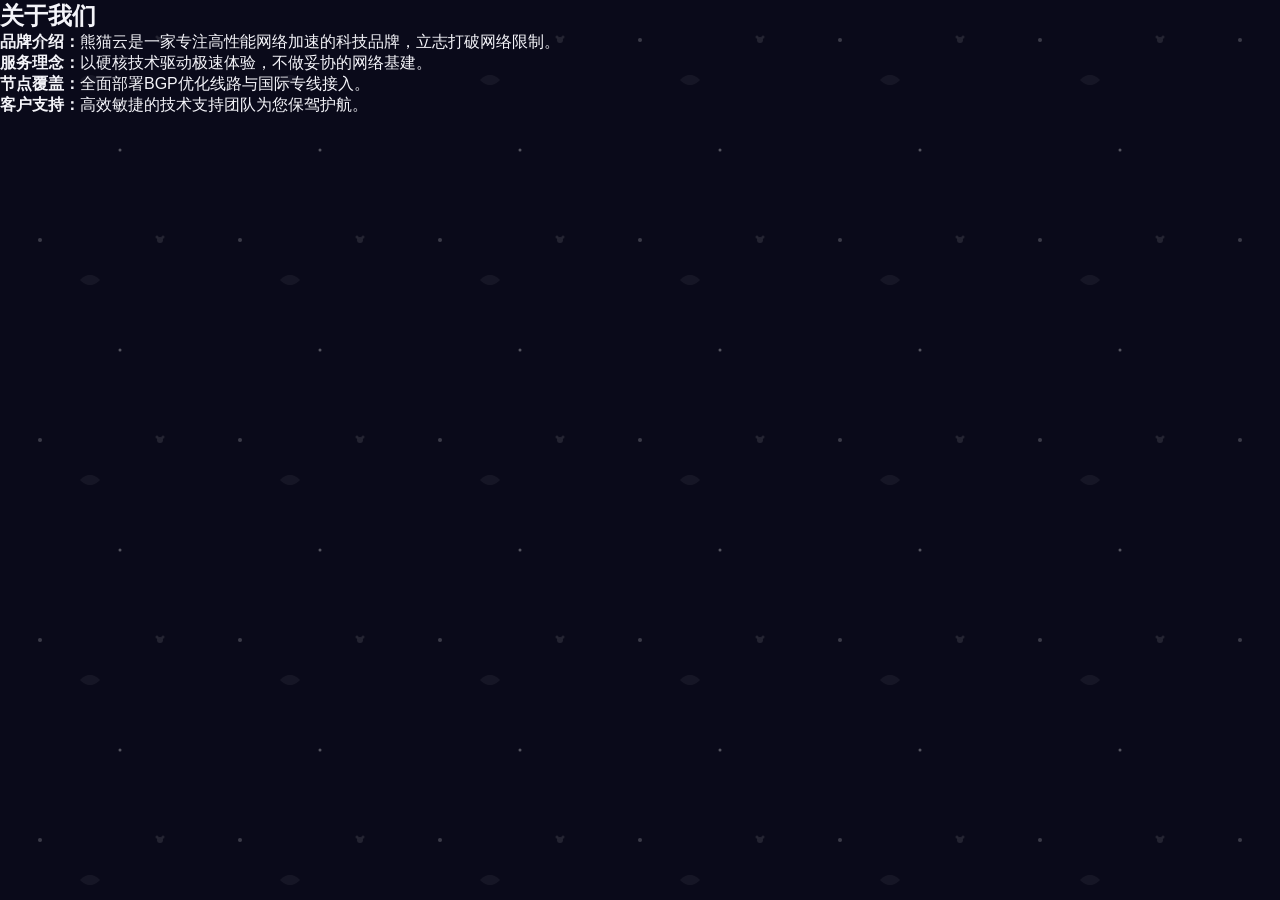
==== about.html @ f84f65e7 "Initial commit - Fully SEO optimized and responsive" ====
<!DOCTYPE html>
<html lang="zh-CN">
<head><meta charset="UTF-8"><title>关于我们 - 熊猫云</title><link rel="stylesheet" href="style.css"></head>
<body>
<div class="grid-container">
<main class="box" style="grid-column: span 12;">
<h2>关于我们</h2>
<p><strong>品牌介绍：</strong>熊猫云是一家专注高性能网络加速的科技品牌，立志打破网络限制。</p>
<p><strong>服务理念：</strong>以硬核技术驱动极速体验，不做妥协的网络基建。</p>
<p><strong>节点覆盖：</strong>全面部署BGP优化线路与国际专线接入。</p>
<p><strong>客户支持：</strong>高效敏捷的技术支持团队为您保驾护航。</p>
</main>
</div>
</body>
</html>
---- style.css ----
:root {
  --space-dark: #0a0a1a;
  --starlight: #f4f4f9;
  --flare: #ff6a00;
  --module-bg: #1a1a2e;
}
* { margin:0; padding:0; box-sizing:border-box; }
body {
  font-family: 'Trebuchet MS', 'Lucida Sans Unicode', 'Lucida Grande', 'Lucida Sans', Arial, sans-serif;
  background-color: var(--space-dark);
  color: var(--starlight);
  overflow-x: hidden;
}
/* Panda Constellation Background using SVG Data URI */
body::after {
  content: "";
  position: absolute;
  top: 0; left: 0; width: 100%; height: 100%;
  background-image: url("data:image/svg+xml,%3Csvg xmlns='http://www.w3.org/2000/svg' width='200' height='200'%3E%3Ccircle cx='40' cy='40' r='2' fill='%23fff' opacity='0.2'/%3E%3Ccircle cx='120' cy='150' r='1.5' fill='%23fff' opacity='0.3'/%3E%3Cpath d='M80 80 Q90 70 100 80 Q90 90 80 80 Z' fill='%23fff' opacity='0.05'/%3E%3C!-- Small Panda Head Stars --%3E%3Ccircle cx='160' cy='40' r='3' fill='%23fff' opacity='0.1'/%3E%3Ccircle cx='157' cy='37' r='1.5' fill='%23fff' opacity='0.1'/%3E%3Ccircle cx='163' cy='37' r='1.5' fill='%23fff' opacity='0.1'/%3E%3C/svg%3E");
  z-index: -1;
  pointer-events: none;
}
.space-deck {
  max-width: 1000px; margin: 0 auto; padding: 0 20px;
}
.top-nav {
  display: flex; justify-content: space-between; align-items: center;
  padding: 30px 0; border-bottom: 1px solid rgba(255,255,255,0.1);
}
.logo {
  display: flex; align-items: center; gap: 15px;
  font-size: 1.8rem; font-weight: bold; letter-spacing: 3px; color: var(--flare);
}
.hero-module {
  text-align: center; padding: 100px 0;
  display: flex; flex-direction: column; align-items: center;
}
/* Giant Astronaut Panda Graphic via CSS/SVG */
.giant-panda-graphic {
  width: 150px; height: 150px; margin-bottom: 30px;
}
.hero-module h1 {
  font-size: 3.5rem; margin-bottom: 20px; color: var(--starlight);
}
.hero-module p {
  font-size: 1.2rem; color: #aaa; max-width: 600px; margin-bottom: 40px; line-height: 1.8;
}
.capsule-btn {
  display: inline-block; padding: 15px 40px; border-radius: 50px;
  background-color: var(--flare); color: var(--starlight);
  text-decoration: none; font-size: 1.2rem; font-weight: bold;
  transition: transform 0.2s, background-color 0.2s;
}
.capsule-btn:hover { background-color: #ff8c33; transform: translateY(-3px); }
.capsule-btn-dark {
  background-color: transparent; border: 2px solid var(--starlight); color: var(--starlight);
}
.capsule-btn-dark:hover { background-color: var(--starlight); color: var(--space-dark); }
.btn-wrapper { display: flex; gap: 20px; flex-wrap: wrap; justify-content: center; }

.section-title {
  text-align: center; font-size: 2.2rem; margin: 80px 0 40px; color: var(--flare);
}
.module-grid {
  display: flex; flex-wrap: wrap; gap: 30px;
}
.module-card {
  flex: 1 1 300px; background-color: var(--module-bg);
  border-radius: 20px; padding: 40px; text-align: center;
  border-top: 4px solid var(--flare);
}
.panda-icon-wrap {
  width: 60px; height: 60px; margin: 0 auto 20px;
  background: var(--space-dark); border-radius: 50%;
  display: flex; justify-content: center; align-items: center;
}
.module-card h3 { font-size: 1.4rem; margin-bottom: 15px; }
.module-card p { color: #aaa; line-height: 1.6; }

.pricing-container {
  display: flex; flex-direction: column; gap: 20px;
}
.price-row {
  display: flex; justify-content: space-between; align-items: center;
  background: var(--module-bg); padding: 30px 40px; border-radius: 100px;
}
.price-row.primary { border: 2px solid var(--flare); }
.p-tier h4 { font-size: 1.5rem; margin-bottom: 5px; }
.p-tier span { color: #aaa; font-size: 0.9rem; }
.p-amount { font-size: 2.5rem; font-weight: bold; color: var(--flare); }
.p-features { display: flex; gap: 20px; color: #ccc; }

.faq-list {
  background: var(--module-bg); border-radius: 20px; padding: 40px;
}
.faq-row { margin-bottom: 30px; }
.faq-row:last-child { margin-bottom: 0; }
.faq-row h4 { font-size: 1.2rem; margin-bottom: 10px; color: var(--flare); }

.footer-nav {
  text-align: center; padding: 60px 0 40px; border-top: 1px solid rgba(255,255,255,0.1); margin-top: 80px;
}
.footer-nav a { color: #aaa; margin: 0 15px; text-decoration: none; text-transform: uppercase; font-size: 0.9rem;}
.footer-nav a:hover { color: var(--starlight); }

.sticky-header {
  position: sticky;
  top: 0;
  z-index: 1000;
  background-color: rgba(10, 10, 26, 0.95);
  backdrop-filter: blur(8px);
  padding: 15px 20px;
  margin: 0 -20px;
}
.nav-links { display: flex; gap: 20px; align-items: center; }
.nav-links a { color: var(--starlight); text-decoration: none; font-weight: bold; transition: color 0.2s; }
.nav-links a:hover { color: var(--flare); }
.btn-small { padding: 10px 20px; font-size: 1rem; border-radius: 30px; }

@media (max-width: 768px) {
  .price-row { flex-direction: column; border-radius: 20px; text-align: center; gap: 20px; padding: 30px 20px; }
  .p-features { flex-direction: column; gap: 10px; }
  .hero-module h1 { font-size: 2.5rem; }
  .nav-links { display: none; }
  .sticky-header { flex-wrap: wrap; gap: 15px; justify-content: center; }
}

/* Global Hyperlink Styles */
a, a:link, a:visited {
  color: #ff6a00; /* Flare Orange */
  text-decoration: none;
}
a:hover, a:active {
  color: #e65c00;
}
/* Override specific buttons */
.capsule-btn, .capsule-btn:link, .capsule-btn:visited { color: var(--starlight); }
.capsule-btn-dark, .capsule-btn-dark:link, .capsule-btn-dark:visited { color: var(--starlight); }
.capsule-btn-dark:hover { color: var(--space-dark); }
.nav-links a, .nav-links a:visited { color: var(--starlight); }
.nav-links a:hover { color: var(--flare); }
.footer-nav a, .footer-nav a:visited { color: #aaa; }
.footer-nav a:hover { color: var(--starlight); }

/* Article Listing Cards */
.article-grid { display: grid; grid-template-columns: repeat(auto-fill, minmax(300px, 1fr)); gap: 30px; margin-top: 40px; }
.article-card { background: var(--module-bg); padding: 30px; border: 1px solid #333; border-radius: 15px; transition: transform 0.3s; display: flex; flex-direction: column; justify-content: center; min-height: 150px; }
.article-card:hover { transform: translateY(-5px); border-color: var(--flare); box-shadow: 0 10px 20px rgba(255,106,0,0.1); }
.article-card h3 { font-size: 1.3rem; margin-bottom: 0; line-height: 1.5; color: var(--starlight); transition: color 0.2s; }
.article-card:hover h3 { color: var(--flare); }
.article-card a { text-decoration: none; display: block; }

/* Article Content Spacing */
.content h2 { margin-top: 3rem; margin-bottom: 1.5rem; color: var(--flare); border-left: 4px solid var(--flare); padding-left: 15px; }
.content h3 { margin-top: 2rem; margin-bottom: 1rem; color: var(--flare); }
.content p { margin-bottom: 1.5rem; }
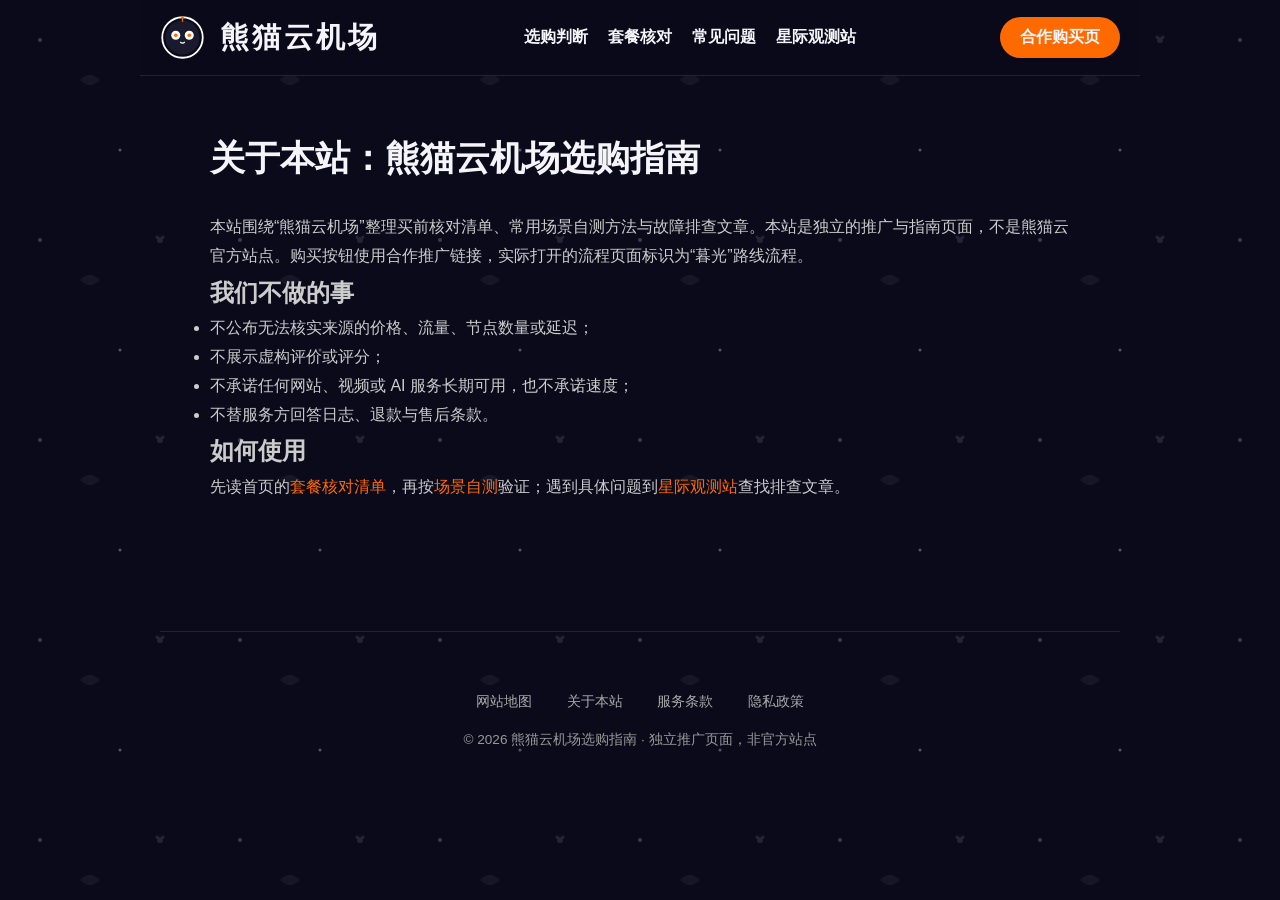
==== commit b8c516ae: "Checkpoint original landing guide revision before cross-review fixes" ====
--- a/about.html
+++ b/about.html
@@ -1,15 +1,58 @@
 <!DOCTYPE html>
 <html lang="zh-CN">
-<head><meta charset="UTF-8"><title>关于我们 - 熊猫云</title><link rel="stylesheet" href="style.css"></head>
+<head>
+<meta charset="utf-8"/>
+<meta content="width=device-width, initial-scale=1.0" name="viewport"/>
+<title>关于本站 - 熊猫云机场选购指南</title>
+<meta content="熊猫云机场选购指南的独立推广声明：说明本站做什么、不做什么。" name="description"/>
+<link href="https://pandayuncloud.cyou/about.html" rel="canonical"/>
+<link href="style.css" rel="stylesheet"/>
+</head>
 <body>
-<div class="grid-container">
-<main class="box" style="grid-column: span 12;">
-<h2>关于我们</h2>
-<p><strong>品牌介绍：</strong>熊猫云是一家专注高性能网络加速的科技品牌，立志打破网络限制。</p>
-<p><strong>服务理念：</strong>以硬核技术驱动极速体验，不做妥协的网络基建。</p>
-<p><strong>节点覆盖：</strong>全面部署BGP优化线路与国际专线接入。</p>
-<p><strong>客户支持：</strong>高效敏捷的技术支持团队为您保驾护航。</p>
+<div class="space-deck">
+<header class="top-nav sticky-header">
+<a class="logo" href="index.html" style="text-decoration:none; color:inherit; border:none;">
+<svg aria-label="熊猫云插图" height="45" role="img" viewbox="0 0 100 100" width="45" xmlns="http://www.w3.org/2000/svg">
+<!-- Helmet -->
+<circle cx="50" cy="50" fill="none" r="45" stroke="#fff" stroke-width="4"></circle>
+<circle cx="50" cy="50" fill="#1a1a2e" r="38"></circle>
+<!-- Panda Face -->
+<circle cx="35" cy="45" fill="#fff" r="10"></circle>
+<circle cx="65" cy="45" fill="#fff" r="10"></circle>
+<circle cx="35" cy="45" fill="#ff6a00" r="4"></circle>
+<circle cx="65" cy="45" fill="#ff6a00" r="4"></circle>
+<path d="M45 60 Q50 65 55 60" fill="none" stroke="#fff" stroke-width="3"></path>
+<!-- Antenna -->
+<line stroke="#ff6a00" stroke-width="3" x1="50" x2="50" y1="5" y2="15"></line>
+<circle cx="50" cy="5" fill="#ff6a00" r="3"></circle>
+</svg>
+            熊猫云机场
+        </a>
+<nav class="nav-links">
+<a href="index.html#features">选购判断</a>
+<a href="index.html#pricing">套餐核对</a>
+<a href="index.html#faq">常见问题</a>
+<a href="observatory.html">星际观测站</a>
+</nav>
+<div class="nav-cta">
+<a class="capsule-btn btn-small" href="https://ww012.twilightaff.com/#/?code=A56DH1Af" rel="nofollow" target="_blank">合作购买页</a>
+</div>
+</header>
+<main style="padding: 50px 20px; max-width: 900px; margin: 0 auto; line-height:1.8; color:#ccc;">
+<h1 style="font-size:2.2rem; margin-bottom:1.5rem; color:#f4f4f9;">关于本站：熊猫云机场选购指南</h1>
+<p>本站围绕“熊猫云机场”整理买前核对清单、常用场景自测方法与故障排查文章。本站是独立的推广与指南页面，不是熊猫云官方站点。购买按钮使用合作推广链接，实际打开的流程页面标识为“暮光”路线流程。</p>
+<h2>我们不做的事</h2>
+<ul><li>不公布无法核实来源的价格、流量、节点数量或延迟；</li><li>不展示虚构评价或评分；</li><li>不承诺任何网站、视频或 AI 服务长期可用，也不承诺速度；</li><li>不替服务方回答日志、退款与售后条款。</li></ul>
+<h2>如何使用</h2>
+<p>先读首页的<a href="index.html#pricing">套餐核对清单</a>，再按<a href="index.html#scenes">场景自测</a>验证；遇到具体问题到<a href="observatory.html">星际观测站</a>查找排查文章。</p>
 </main>
+<footer class="footer-nav">
+<a href="sitemap.html">网站地图</a>
+<a href="about.html">关于本站</a>
+<a href="terms.html">服务条款</a>
+<a href="privacy.html">隐私政策</a>
+<p style="margin-top:20px; color:#999; font-size:0.85rem;">© 2026 熊猫云机场选购指南 · 独立推广页面，非官方站点</p>
+</footer>
 </div>
 </body>
 </html>
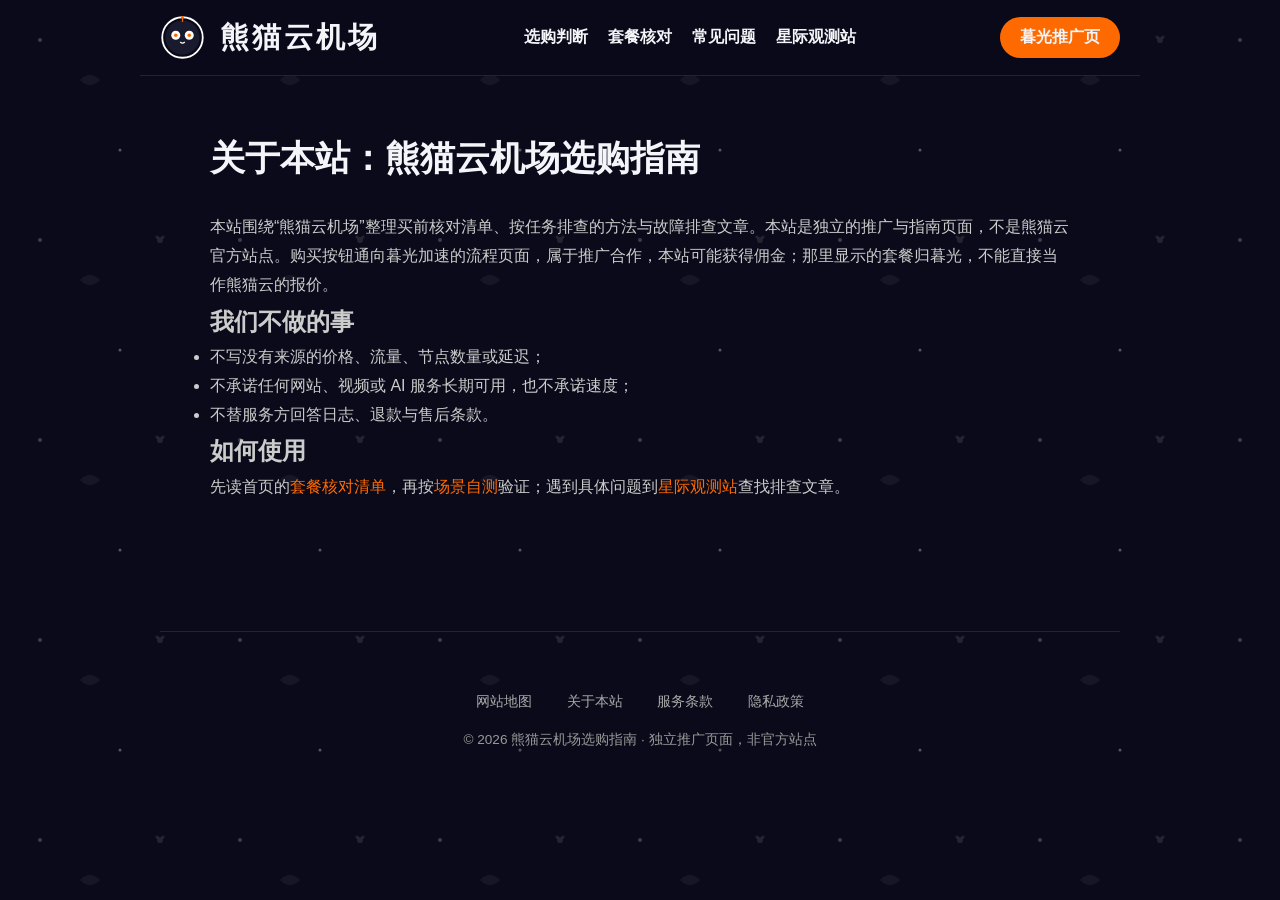
==== commit d794c5da: "Resolve cross-review factual and brand identity issues" ====
--- a/about.html
+++ b/about.html
@@ -35,14 +35,14 @@
 <a href="observatory.html">星际观测站</a>
 </nav>
 <div class="nav-cta">
-<a class="capsule-btn btn-small" href="https://ww012.twilightaff.com/#/?code=A56DH1Af" rel="nofollow" target="_blank">合作购买页</a>
+<a class="capsule-btn btn-small" href="https://ww012.twilightaff.com/#/?code=A56DH1Af" rel="nofollow" target="_blank">暮光推广页</a>
 </div>
 </header>
 <main style="padding: 50px 20px; max-width: 900px; margin: 0 auto; line-height:1.8; color:#ccc;">
 <h1 style="font-size:2.2rem; margin-bottom:1.5rem; color:#f4f4f9;">关于本站：熊猫云机场选购指南</h1>
-<p>本站围绕“熊猫云机场”整理买前核对清单、常用场景自测方法与故障排查文章。本站是独立的推广与指南页面，不是熊猫云官方站点。购买按钮使用合作推广链接，实际打开的流程页面标识为“暮光”路线流程。</p>
+<p>本站围绕“熊猫云机场”整理买前核对清单、按任务排查的方法与故障排查文章。本站是独立的推广与指南页面，不是熊猫云官方站点。购买按钮通向暮光加速的流程页面，属于推广合作，本站可能获得佣金；那里显示的套餐归暮光，不能直接当作熊猫云的报价。</p>
 <h2>我们不做的事</h2>
-<ul><li>不公布无法核实来源的价格、流量、节点数量或延迟；</li><li>不展示虚构评价或评分；</li><li>不承诺任何网站、视频或 AI 服务长期可用，也不承诺速度；</li><li>不替服务方回答日志、退款与售后条款。</li></ul>
+<ul><li>不写没有来源的价格、流量、节点数量或延迟；</li><li>不承诺任何网站、视频或 AI 服务长期可用，也不承诺速度；</li><li>不替服务方回答日志、退款与售后条款。</li></ul>
 <h2>如何使用</h2>
 <p>先读首页的<a href="index.html#pricing">套餐核对清单</a>，再按<a href="index.html#scenes">场景自测</a>验证；遇到具体问题到<a href="observatory.html">星际观测站</a>查找排查文章。</p>
 </main>
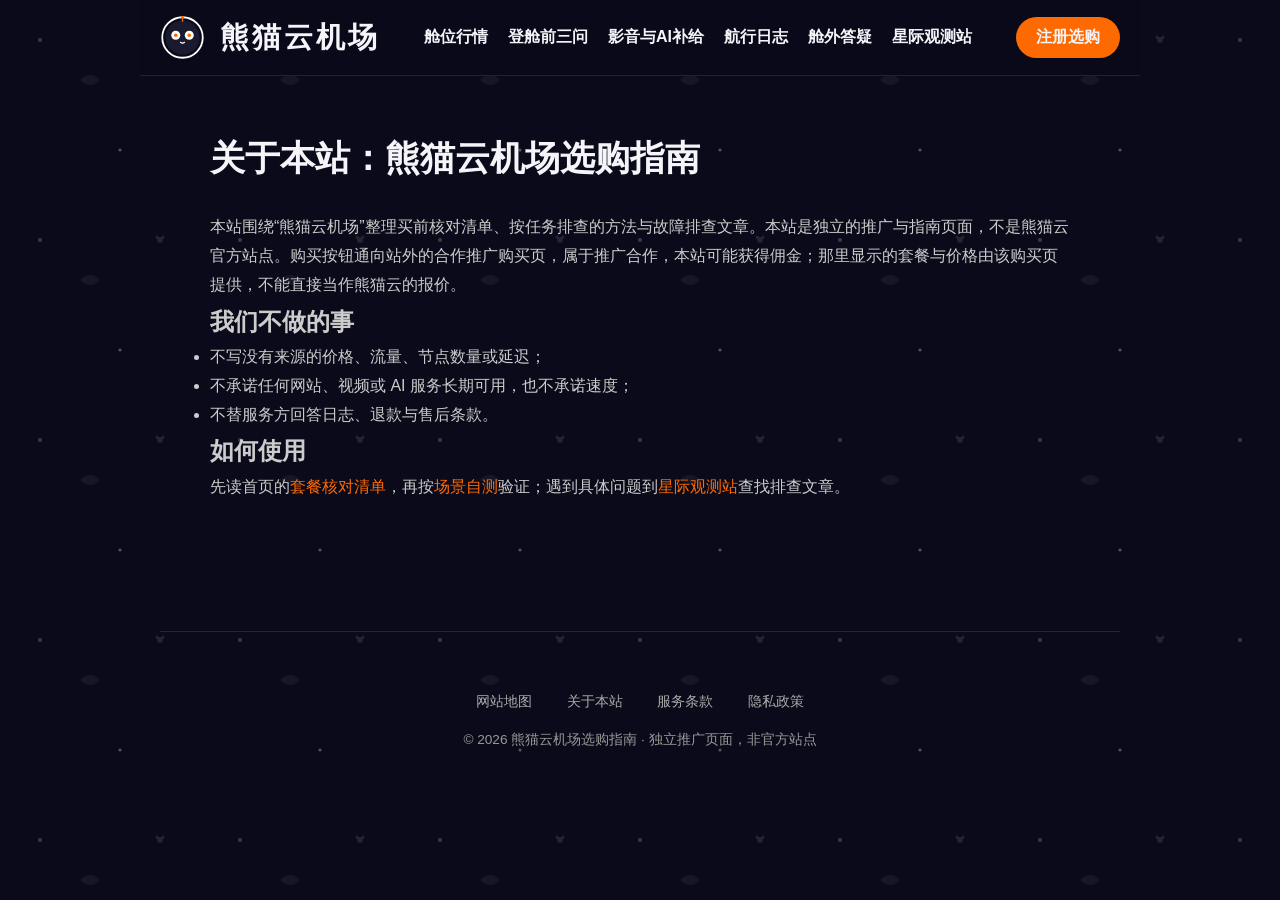
==== commit 195a221c: "Improve brand layouts, transparent CNY plan comparisons and purchase navigation" ====
--- a/about.html
+++ b/about.html
@@ -29,18 +29,20 @@
             熊猫云机场
         </a>
 <nav class="nav-links">
-<a href="index.html#features">选购判断</a>
-<a href="index.html#pricing">套餐核对</a>
-<a href="index.html#faq">常见问题</a>
+<a href="index.html#pricing">舱位行情</a>
+<a href="index.html#features">登舱前三问</a>
+<a href="index.html#media">影音与AI补给</a>
+<a href="index.html#reviews">航行日志</a>
+<a href="index.html#faq">舱外答疑</a>
 <a href="observatory.html">星际观测站</a>
 </nav>
 <div class="nav-cta">
-<a class="capsule-btn btn-small" href="https://ww012.twilightaff.com/#/?code=A56DH1Af" rel="nofollow" target="_blank">暮光推广页</a>
+<a class="capsule-btn btn-small" href="https://ww012.twilightaff.com/#/?code=A56DH1Af" rel="nofollow sponsored noopener" target="_blank">注册选购</a>
 </div>
 </header>
 <main style="padding: 50px 20px; max-width: 900px; margin: 0 auto; line-height:1.8; color:#ccc;">
 <h1 style="font-size:2.2rem; margin-bottom:1.5rem; color:#f4f4f9;">关于本站：熊猫云机场选购指南</h1>
-<p>本站围绕“熊猫云机场”整理买前核对清单、按任务排查的方法与故障排查文章。本站是独立的推广与指南页面，不是熊猫云官方站点。购买按钮通向暮光加速的流程页面，属于推广合作，本站可能获得佣金；那里显示的套餐归暮光，不能直接当作熊猫云的报价。</p>
+<p>本站围绕“熊猫云机场”整理买前核对清单、按任务排查的方法与故障排查文章。本站是独立的推广与指南页面，不是熊猫云官方站点。购买按钮通向站外的合作推广购买页，属于推广合作，本站可能获得佣金；那里显示的套餐与价格由该购买页提供，不能直接当作熊猫云的报价。</p>
 <h2>我们不做的事</h2>
 <ul><li>不写没有来源的价格、流量、节点数量或延迟；</li><li>不承诺任何网站、视频或 AI 服务长期可用，也不承诺速度；</li><li>不替服务方回答日志、退款与售后条款。</li></ul>
 <h2>如何使用</h2>
--- a/style.css
+++ b/style.css
@@ -154,3 +154,38 @@
 .content h2 { margin-top: 3rem; margin-bottom: 1.5rem; color: var(--flare); border-left: 4px solid var(--flare); padding-left: 15px; }
 .content h3 { margin-top: 2rem; margin-bottom: 1rem; color: var(--flare); }
 .content p { margin-bottom: 1.5rem; }
+
+/* conversion-revision-2026-11-22: price cards + mobile navigation that stays visible */
+.pricing-cards { align-items: stretch; }
+.price-card { display: flex; flex-direction: column; text-align: left; }
+.price-card h3 { text-align: center; }
+.price-card .price-sub { text-align: center; color: #cfd2e8; margin-bottom: 16px; }
+.price-card .price-list { list-style: none; margin: 0 0 22px; padding: 0; flex: 1; color: #d6d6e6; line-height: 1.7; }
+.price-card .price-list li { padding: 8px 0; border-bottom: 1px solid rgba(255,255,255,0.08); }
+.price-card .capsule-btn { display: block; text-align: center; }
+.price-card-main { border-top-width: 6px; box-shadow: 0 0 0 1px var(--flare) inset; }
+@media (max-width: 768px) {
+  .sticky-header { display: grid !important; grid-template-columns: 1fr auto; row-gap: 10px; column-gap: 12px; padding: 10px 14px; justify-content: stretch; }
+  .sticky-header .logo { grid-column: 1; grid-row: 1; font-size: 1.3rem; letter-spacing: 1px; gap: 10px; }
+  .sticky-header .nav-cta { grid-column: 2; grid-row: 1; }
+  .sticky-header .nav-links { display: flex !important; grid-column: 1 / -1; grid-row: 2; gap: 18px; overflow-x: auto; white-space: nowrap; scrollbar-width: none; -webkit-overflow-scrolling: touch; padding-bottom: 2px; }
+  .sticky-header .nav-links a { flex: 0 0 auto; padding: 6px 0; }
+}
+@media (max-width: 768px) {
+  .hero-module { padding: 24px 0 36px; }
+  .giant-panda-graphic { width: 84px; height: 84px; margin-bottom: 14px; }
+  .hero-module h1 { font-size: 1.85rem; margin-bottom: 14px; line-height: 1.3; }
+  .hero-module p { font-size: 1rem; margin-bottom: 18px; line-height: 1.7; }
+  .btn-wrapper { width: 100%; gap: 12px; }
+  .btn-wrapper .capsule-btn { flex: 1 1 100%; text-align: center; padding: 13px 20px; font-size: 1.05rem; }
+}
+
+/* market-price cards (2026-11-22) */
+.mk-chip { align-self: center; font-size: 0.78rem; color: #ffd0a8; border: 1px dashed var(--flare); padding: 3px 12px; border-radius: 999px; margin-bottom: 12px; }
+.mk-price { text-align: center; font-size: 2.2rem; font-weight: bold; color: var(--flare); margin: 4px 0 14px; line-height: 1.1; }
+.mk-price small { font-size: 0.8rem; color: #cfd2e8; font-weight: normal; }
+.mk-source { font-size: 0.78rem; margin-bottom: 14px; line-height: 1.6; color: #aaa; }
+.price-card h3 { font-size: 1.15rem; }
+
+.mk-orig { display: block; font-size: 0.76rem; font-weight: normal; color: #cfd2e8; margin-top: 4px; line-height: 1.5; }
+.mk-price small:first-child { font-size: 1rem; }
